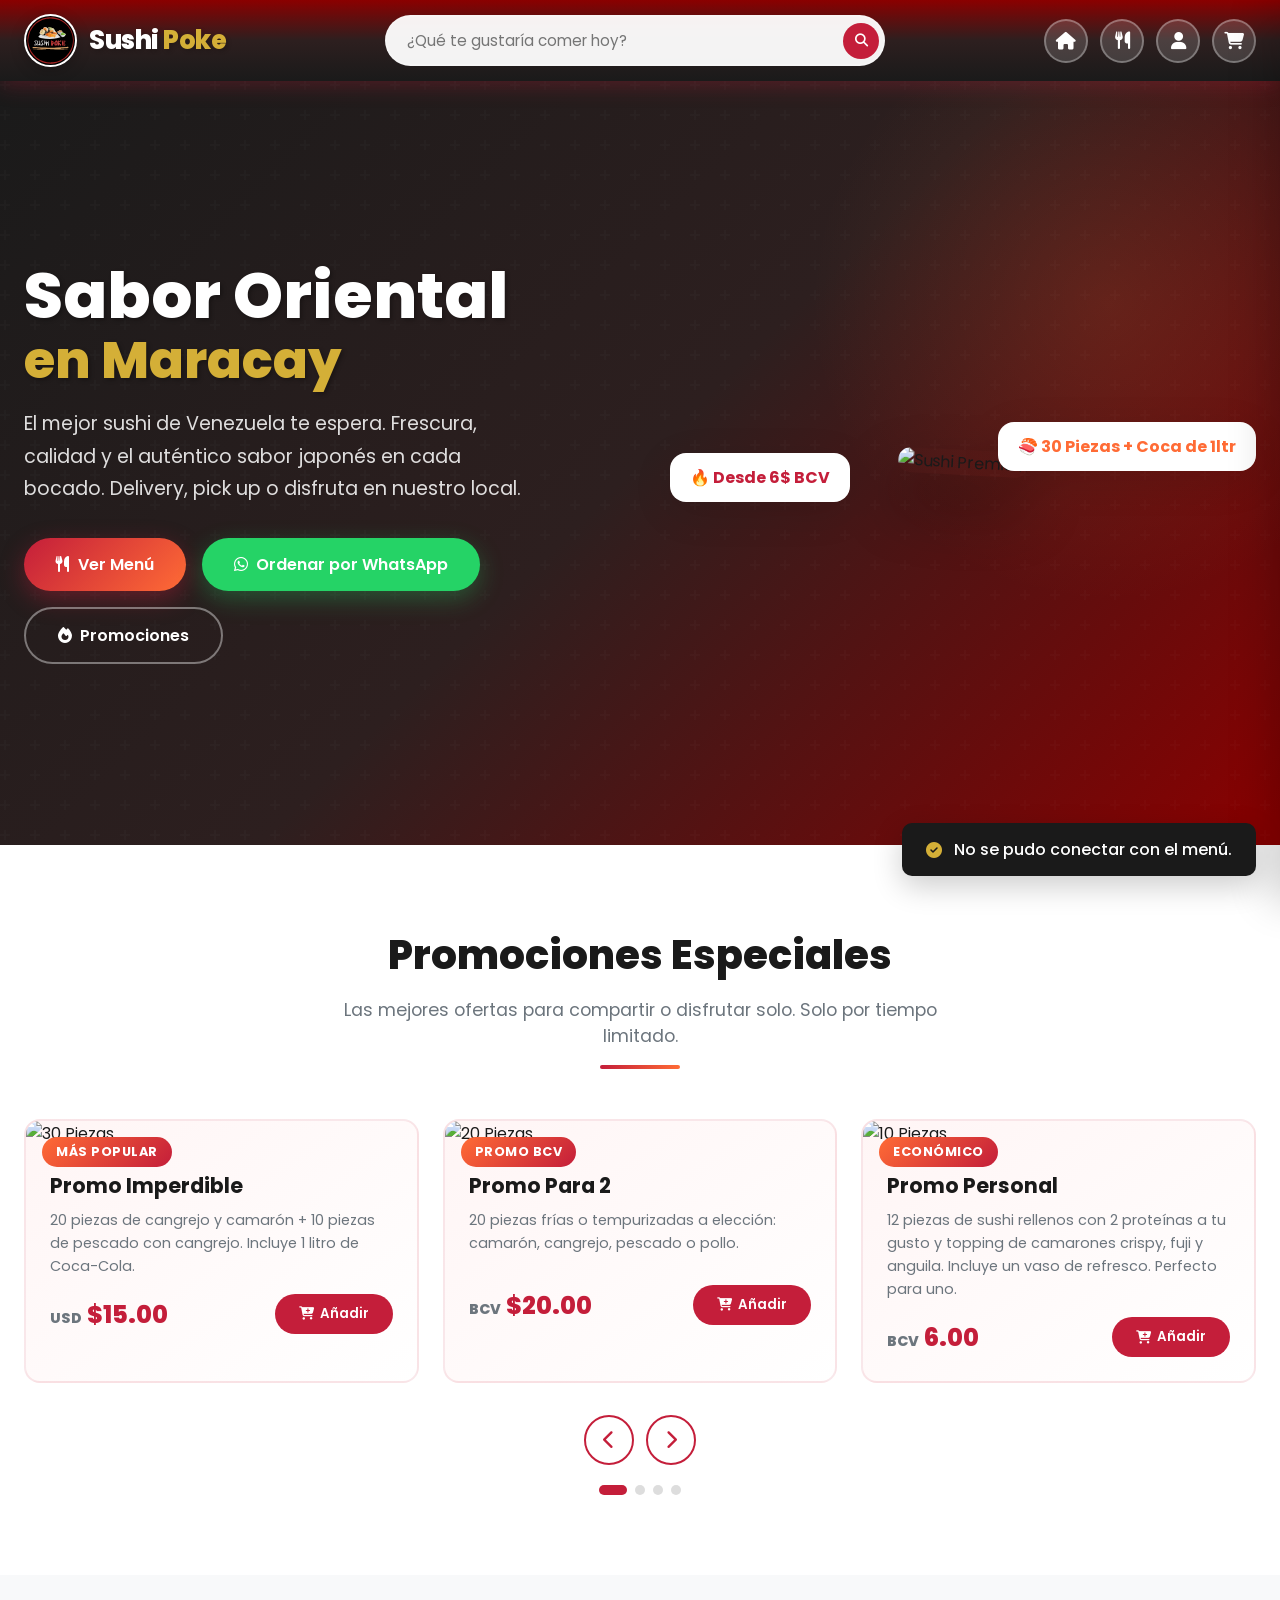
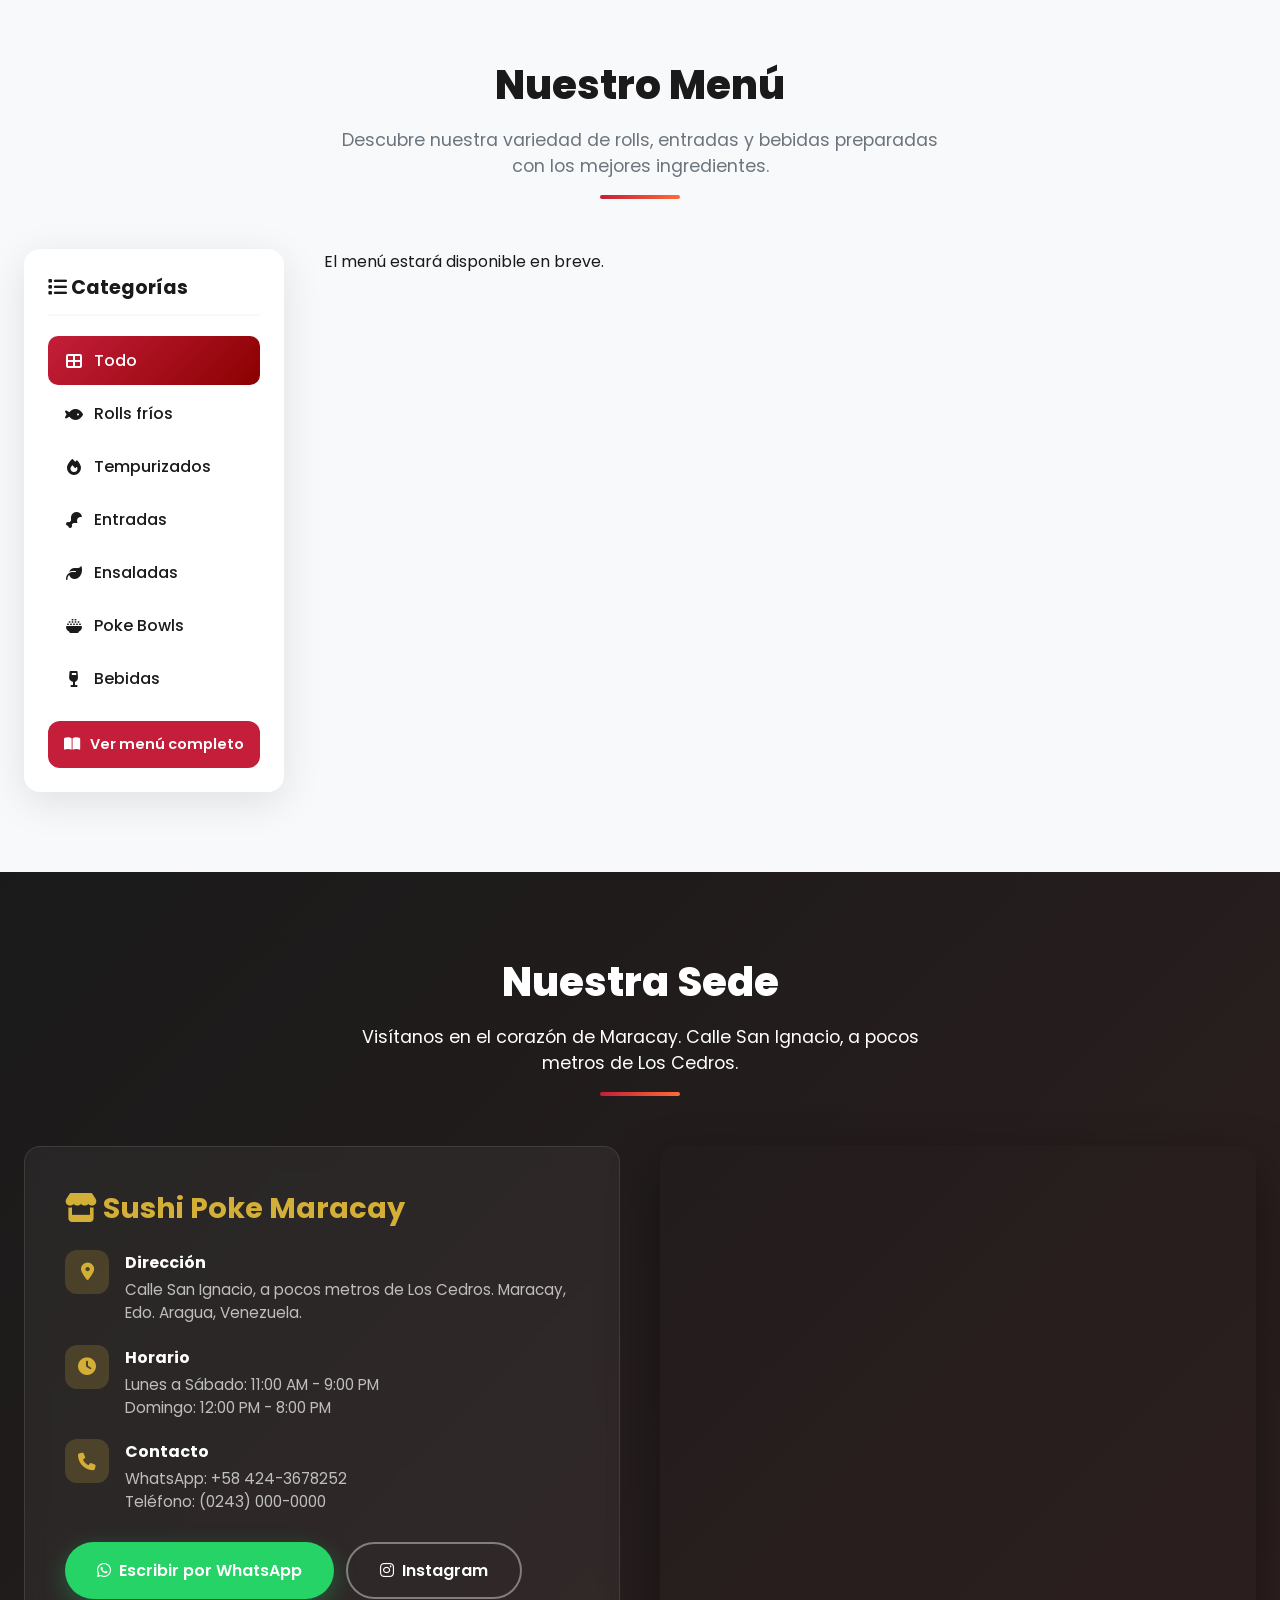
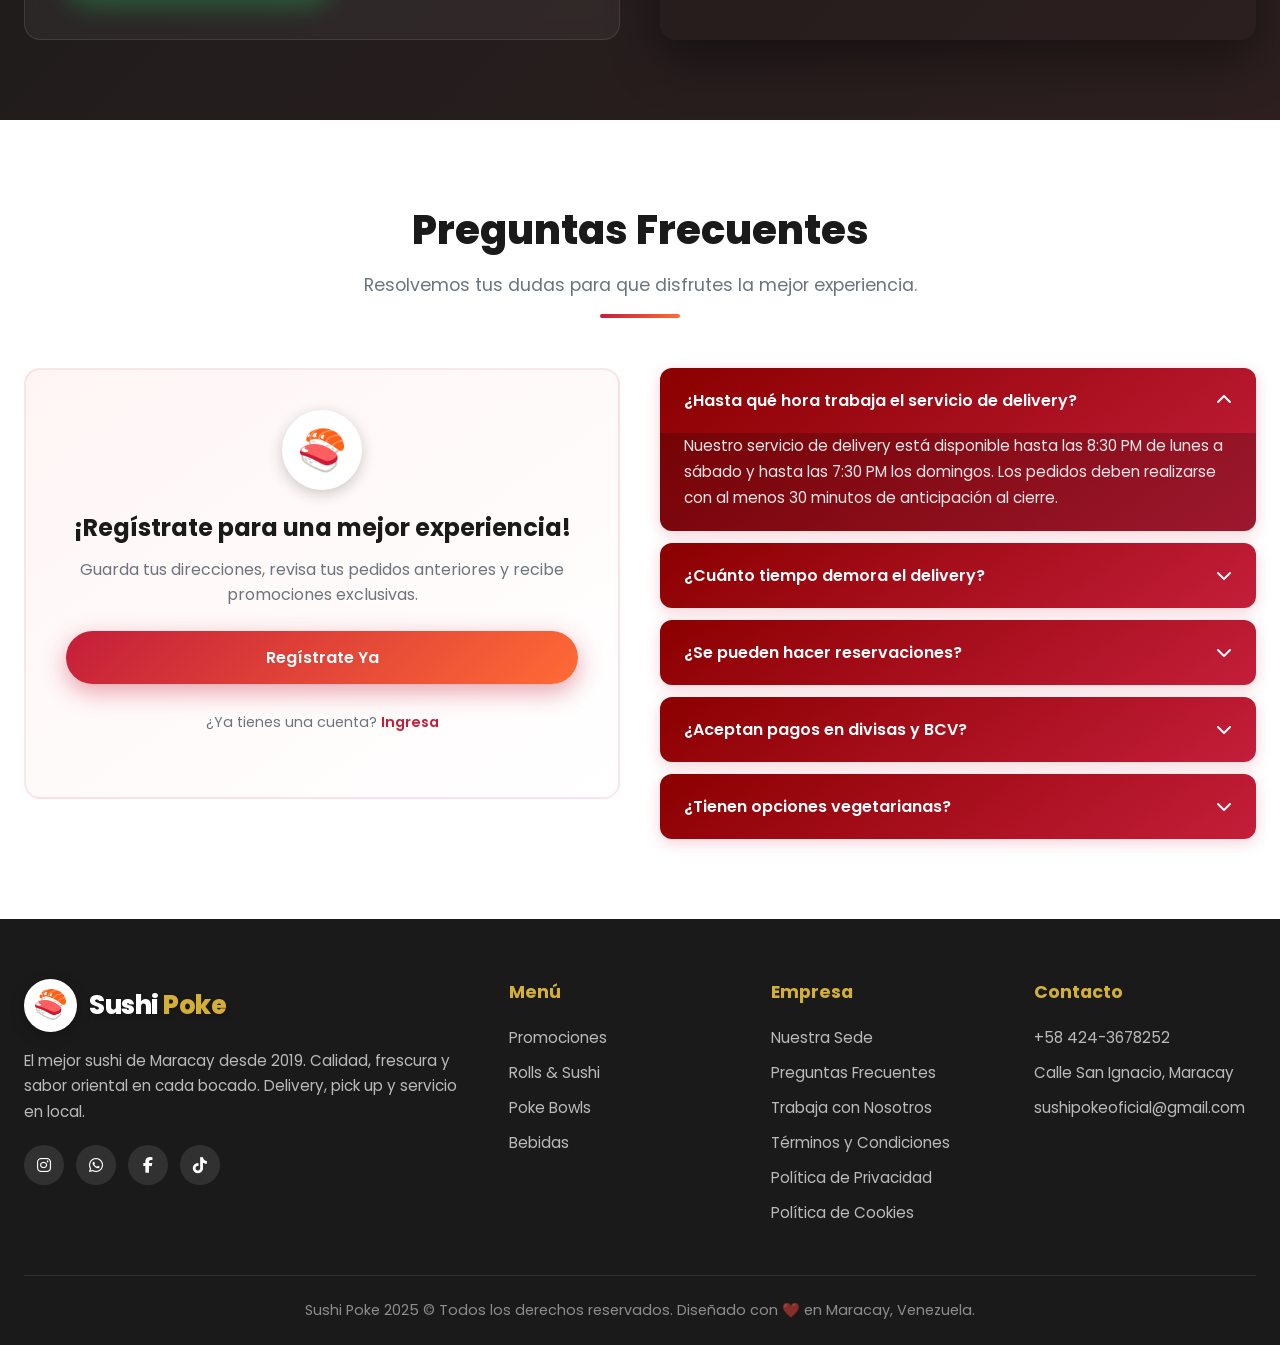
==== index.html @ 65b7ef16 "menu completo funcional" ====
<!DOCTYPE html>
<html lang="es">
<head>
    <meta charset="UTF-8">
    <meta name="viewport" content="width=device-width, initial-scale=1.0">
    <title>Sushi Poke | El mejor sushi de Maracay</title>
    <link rel="preconnect" href="https://fonts.googleapis.com">
    <link rel="shortcut icon" href="favicon_io/favicon.ico" type="image/x-icon">
    <link href="https://fonts.googleapis.com/css2?family=Poppins:wght@300;400;500;600;700;800&display=swap" rel="stylesheet">
    <link rel="stylesheet" href="https://cdnjs.cloudflare.com/ajax/libs/font-awesome/6.4.0/css/all.min.css">
    <link rel="stylesheet" href="main.css">
</head>
<body>

    <!-- Header -->
    <header class="header" id="header">
        <div class="header-container">
            <a href="#" class="logo">
                <!-- <div class="logo-icon">🍣</div> -->
                <div class="logo-icon">
                    <picture>
                        <source srcset="favicon_io/apple-touch-icon.svg" type="image/svg+xml" />
                        <img style="height: 49px; width: 49px; text-align: center; border-radius: 100%; margin-top: 12px;" src="favicon_io/apple-touch-icon.svg" alt="SushiPoke" />
                    </picture>
                </div>
                <div class="logo-text">Sushi <span>Poke</span></div>
            </a>
            <div class="search-bar">
                <input type="text" placeholder="¿Qué te gustaría comer hoy?" id="searchInput">
                <button onclick="handleSearch()"><i class="fas fa-search"></i></button>
            </div>
            <div class="nav-icons">
                <a href="#hero" class="nav-icon" title="Inicio"><i class="fas fa-home"></i></a>
                <a href="menu.html" class="nav-icon" title="Menú"><i class="fas fa-utensils"></i></a>
                <button class="nav-icon" onclick="openModal('loginModal')" title="Mi Cuenta"><i class="fas fa-user"></i></button>
                <button class="nav-icon" onclick="toggleCart()" title="Carrito">
                    <i class="fas fa-shopping-cart"></i>
                    <span class="cart-badge" id="cartBadge">0</span>
                </button>
            </div>
        </div>
    </header>

    <!-- Hero -->
    <section class="hero" id="hero">
        <div class="hero-pattern"></div>
        <div class="hero-container">
            <div class="hero-content">
                <h1>Sabor Oriental <span>en Maracay</span></h1>
                <p>El mejor sushi de Venezuela te espera. Frescura, calidad y el auténtico sabor japonés en cada bocado. Delivery, pick up o disfruta en nuestro local.</p>
                <div class="hero-buttons">
                    <a href="menu.html" class="btn btn-primary"><i class="fas fa-utensils"></i> Ver Menú</a>
                    <a href="https://wa.me/584243678252" target="_blank" class="btn btn-whatsapp"><i class="fab fa-whatsapp"></i> Ordenar por WhatsApp</a>
                    <a href="#promos" class="btn btn-outline"><i class="fas fa-fire"></i> Promociones</a>
                </div>
            </div>
            <div class="hero-image">
                <img src="https://ik.imagekit.io/ugythf2a3/SushiPoke_combos/promo-imperdible.png" alt="Sushi Premium">
                <div class="floating-badge badge-1">🔥 Desde 6$ BCV</div>
                <div class="floating-badge badge-2">🍣 30 Piezas + Coca de 1ltr</div>
            </div>
        </div>
    </section>

    <!-- Promotions -->
    <section class="section promos-section" id="promos">
        <div class="section-header fade-in">
            <h2>Promociones Especiales</h2>
            <p>Las mejores ofertas para compartir o disfrutar solo. Solo por tiempo limitado.</p>
            <div class="divider"></div>
        </div>
        <div class="promos-slider">
            <div class="promos-track" id="promosTrack">
                <div class="promo-card fade-in">
                    <span class="promo-badge">Más Popular</span>
                    <img src="https://ik.imagekit.io/ugythf2a3/SushiPoke_combos/promo-imperdible.png" alt="30 Piezas" class="promo-image">
                    <div class="promo-content">
                        <h3>Promo Imperdible</h3>
                        <p class="desc">20 piezas de cangrejo y camarón + 10 piezas de pescado con cangrejo. Incluye 1 litro de Coca-Cola.</p>
                        <div class="promo-footer">
                            <div class="promo-price"><span class="currency">USD</span> $15.00</div>
                            <button class="btn-add" onclick="addToCart('Promo Imperdible', 15, 'https://ik.imagekit.io/ugythf2a3/SushiPoke_combos/promo-imperdible.png')">
                                <i class="fas fa-cart-plus"></i> Añadir
                            </button>
                        </div>
                    </div>
                </div>
                <div class="promo-card fade-in">
                    <span class="promo-badge">Promo BCV</span>
                    <img src="https://ik.imagekit.io/ugythf2a3/SushiPoke_combos/promo-para-2-20pcs.png" alt="20 Piezas" class="promo-image">
                    <div class="promo-content">
                        <h3>Promo Para 2</h3>
                        <p class="desc">20 piezas frías o tempurizadas a elección: camarón, cangrejo, pescado o pollo.</p>
                        <div class="promo-footer">
                            <div class="promo-price"><span class="currency">BCV</span> $20.00</div>
                            <button class="btn-add" onclick="addToCart('Promo Para 2', 20, 'https://ik.imagekit.io/ugythf2a3/SushiPoke_combos/promo-para-2-20pcs.png')">
                                <i class="fas fa-cart-plus"></i> Añadir
                            </button>
                        </div>
                    </div>
                </div>
                <div class="promo-card fade-in">
                    <span class="promo-badge">Económico</span>
                    <img src="https://ik.imagekit.io/ugythf2a3/SushiPoke_combos/promo-personal.png" alt="10 Piezas" class="promo-image">
                    <div class="promo-content">
                        <h3>Promo Personal</h3>
                        <p class="desc">12 piezas de sushi rellenos con 2 proteínas a tu gusto y topping de camarones crispy, fuji y anguila. Incluye un vaso de refresco. Perfecto para uno.</p>
                        <div class="promo-footer">
                            <div class="promo-price"><span class="currency">BCV</span> 6.00</div>
                            <button class="btn-add" onclick="addToCart('Promo Personal', 6, 'https://ik.imagekit.io/ugythf2a3/SushiPoke_combos/promo-personal.png')">
                                <i class="fas fa-cart-plus"></i> Añadir
                            </button>
                        </div>
                    </div>
                </div>
                <div class="promo-card fade-in">
                    <span class="promo-badge">Nuevo</span>
                    <img src="https://ik.imagekit.io/ugythf2a3/SushiPoke_combos/promo-barco.png" alt="Poke Bowl" class="promo-image">
                    <div class="promo-content">
                        <h3>Promo Barco</h3>
                        <p class="desc">Barco de sushi de 30 roles tanto tempurizados como fríos con hilos crocantes de batata. incluye un vaso de refresco. Una explosión de sabor.</p>
                        <div class="promo-footer">
                            <div class="promo-price"><span class="currency">USD</span> $15</div>
                            <button class="btn-add" onclick="addToCart('Promo Barco', 15, 'https://ik.imagekit.io/ugythf2a3/SushiPoke_combos/promo-barco.png')">
                                <i class="fas fa-cart-plus"></i> Añadir
                            </button>
                        </div>
                    </div>
                </div>
            </div>
        </div>
        <div class="slider-controls">
            <button class="slider-btn" onclick="moveSlider(-1)"><i class="fas fa-chevron-left"></i></button>
            <button class="slider-btn" onclick="moveSlider(1)"><i class="fas fa-chevron-right"></i></button>
        </div>
        <div class="slider-dots" id="sliderDots"></div>
    </section>

    <!-- Menu -->
    <section class="section menu-section" id="menu">
        <div class="section-header fade-in">
            <h2>Nuestro Menú</h2>
            <p>Descubre nuestra variedad de rolls, entradas y bebidas preparadas con los mejores ingredientes.</p>
            <div class="divider"></div>
        </div>
        <div class="menu-layout">
            <aside class="sidebar fade-in">
                <h3><i class="fas fa-list"></i> Categorías</h3>
                <ul class="category-list">
                    <li class="active" onclick="filterCategory('all', this)"><i class="fas fa-th-large"></i> Todo</li>
                    <li onclick="filterCategory('rolls', this)"><i class="fas fa-fish"></i> Rolls fríos</li>
                    <li onclick="filterCategory('tempurizados', this)"><i class="fas fa-fire"></i> Tempurizados</li>
                    <li onclick="filterCategory('entradas', this)"><i class="fas fa-drumstick-bite"></i> Entradas</li>
                    <li onclick="filterCategory('ensaladas', this)"><i class="fas fa-leaf"></i> Ensaladas</li>
                    <li onclick="filterCategory('poke', this)"><i class="fas fa-bowl-rice"></i> Poke Bowls</li>
                    <li onclick="filterCategory('bebidas', this)"><i class="fas fa-wine-glass"></i> Bebidas</li>
                </ul>

                <a href="menu.html" class="sidebar-cta">
                    <i class="fas fa-book-open"></i>
                    <span>Ver menú completo</span>
                </a>
            </aside>

            <div class="menu-main">
                <div class="products-grid" id="productsGrid">
                    <!-- Products injected via JS -->
                </div>

                <!-- CTA: Ver menú completo -->
                <div class="menu-more" id="menuMoreWrap" hidden>
                    <p>
                        <i class="fas fa-utensils"></i>
                        <span id="menuMoreCount">Explora todas nuestras categorías y productos.</span>
                    </p>
                    <a href="menu.html" class="btn btn-primary">
                        Ver menú completo <i class="fas fa-arrow-right"></i>
                    </a>
                </div>
            </div>
        </div>
    </section>

    <!-- Location -->
    <section class="section location-section" id="location">
        <div class="section-header fade-in">
            <h2>Nuestra Sede</h2>
            <p>Visítanos en el corazón de Maracay. Calle San Ignacio, a pocos metros de Los Cedros.</p>
            <div class="divider"></div>
        </div>
        <div class="location-grid">
            <div class="location-card fade-in">
                <h3><i class="fas fa-store"></i> Sushi Poke Maracay</h3>
                <div class="location-detail">
                    <i class="fas fa-map-marker-alt"></i>
                    <div>
                        <h4>Dirección</h4>
                        <p>Calle San Ignacio, a pocos metros de Los Cedros. Maracay, Edo. Aragua, Venezuela.</p>
                    </div>
                </div>
                <div class="location-detail">
                    <i class="fas fa-clock"></i>
                    <div>
                        <h4>Horario</h4>
                        <p>Lunes a Sábado: 11:00 AM - 9:00 PM<br>Domingo: 12:00 PM - 8:00 PM</p>
                    </div>
                </div>
                <div class="location-detail">
                    <i class="fas fa-phone"></i>
                    <div>
                        <h4>Contacto</h4>
                        <p>WhatsApp: +58 424-3678252<br>Teléfono: (0243) 000-0000</p>
                    </div>
                </div>
                <div class="location-actions">
                    <a href="https://wa.me/584243678252" target="_blank" class="btn btn-whatsapp"><i class="fab fa-whatsapp"></i> Escribir por WhatsApp</a>
                    <a href="https://www.instagram.com/sushipokeoficial/" target="_blank" class="btn btn-outline"><i class="fab fa-instagram"></i> Instagram</a>
                </div>
            </div>
            <div class="map-container fade-in">
                <iframe 
                    src="https://www.google.com/maps/embed?pb=!1m18!1m12!1m3!1d3926.0!2d-67.5936!3d10.2353!2m3!1f0!2f0!3f0!3m2!1i1024!2i768!4f13.1!3m3!1m2!1s0x0%3A0x0!2zMTDCsDE0JzA3LjEiTiA2N8KwMzUnMzYuOSJX!5e0!3m2!1ses!2sve!4v1" 
                    allowfullscreen="" 
                    loading="lazy">
                </iframe>
            </div>
        </div>
    </section>

    <!-- FAQ -->
    <section class="section faq-section" id="faq">
        <div class="section-header fade-in">
            <h2>Preguntas Frecuentes</h2>
            <p>Resolvemos tus dudas para que disfrutes la mejor experiencia.</p>
            <div class="divider"></div>
        </div>
        <div class="faq-grid">
            <div class="faq-register fade-in">
                <div class="logo-icon">🍣</div>
                <h3>¡Regístrate para una mejor experiencia!</h3>
                <p>Guarda tus direcciones, revisa tus pedidos anteriores y recibe promociones exclusivas.</p>
                <button class="btn btn-primary" onclick="openModal('registerModal')">Regístrate Ya</button>
                <p style="margin-top: 16px; font-size: 0.9rem;">¿Ya tienes una cuenta? <a href="#" class="login-link" onclick="openModal('loginModal'); return false;">Ingresa</a></p>
            </div>
            <div class="faq-list">
                <div class="faq-item active">
                    <div class="faq-question" onclick="toggleFaq(this)">
                        <span>¿Hasta qué hora trabaja el servicio de delivery?</span>
                        <i class="fas fa-chevron-down"></i>
                    </div>
                    <div class="faq-answer">
                        <p>Nuestro servicio de delivery está disponible hasta las 8:30 PM de lunes a sábado y hasta las 7:30 PM los domingos. Los pedidos deben realizarse con al menos 30 minutos de anticipación al cierre.</p>
                    </div>
                </div>
                <div class="faq-item">
                    <div class="faq-question" onclick="toggleFaq(this)">
                        <span>¿Cuánto tiempo demora el delivery?</span>
                        <i class="fas fa-chevron-down"></i>
                    </div>
                    <div class="faq-answer">
                        <p>El tiempo promedio de entrega es de 30 a 50 minutos dependiendo de la zona y el tráfico. Te mantendremos informado por WhatsApp sobre el estado de tu pedido.</p>
                    </div>
                </div>
                <div class="faq-item">
                    <div class="faq-question" onclick="toggleFaq(this)">
                        <span>¿Se pueden hacer reservaciones?</span>
                        <i class="fas fa-chevron-down"></i>
                    </div>
                    <div class="faq-answer">
                        <p>Sí, aceptamos reservaciones para mesas en nuestro local. Escríbenos por WhatsApp con anticipación para asegurar tu espacio, especialmente los fines de semana.</p>
                    </div>
                </div>
                <div class="faq-item">
                    <div class="faq-question" onclick="toggleFaq(this)">
                        <span>¿Aceptan pagos en divisas y BCV?</span>
                        <i class="fas fa-chevron-down"></i>
                    </div>
                    <div class="faq-answer">
                        <p>Sí, aceptamos pagos en efectivo (USD y Bs. a tasa del día), transferencias bancarias, Zelle, Binance Pay y pago móvil. Consulta nuestras tasas actualizadas al momento de ordenar.</p>
                    </div>
                </div>
                <div class="faq-item">
                    <div class="faq-question" onclick="toggleFaq(this)">
                        <span>¿Tienen opciones vegetarianas?</span>
                        <i class="fas fa-chevron-down"></i>
                    </div>
                    <div class="faq-answer">
                        <p>Contamos con rolls vegetarianos que incluyen aguacate, pepino, zanahoria, queso crema y otros vegetales frescos. Pregunta por nuestro menú veggie al ordenar.</p>
                    </div>
                </div>
            </div>
        </div>
    </section>

    <!-- Footer -->
    <footer class="footer">
        <div class="footer-grid">
            <div class="footer-brand">
                <a href="#" class="logo">
                    <div class="logo-icon">🍣</div>
                    <div class="logo-text">Sushi <span>Poke</span></div>
                </a>
                <p>El mejor sushi de Maracay desde 2019. Calidad, frescura y sabor oriental en cada bocado. Delivery, pick up y servicio en local.</p>
                <div class="social-links">
                    <a href="https://www.instagram.com/sushipokeoficial/" target="_blank"><i class="fab fa-instagram"></i></a>
                    <a href="https://wa.me/584243678252" target="_blank"><i class="fab fa-whatsapp"></i></a>
                    <a href="#"><i class="fab fa-facebook-f"></i></a>
                    <a href="#"><i class="fab fa-tiktok"></i></a>
                </div>
            </div>
            <div class="footer-col">
                <h4>Menú</h4>
                <ul>
                    <li><a href="#promos">Promociones</a></li>
                    <li><a href="#menu">Rolls & Sushi</a></li>
                    <li><a href="#menu">Poke Bowls</a></li>
                    <li><a href="#menu">Bebidas</a></li>
                </ul>
            </div>
            <div class="footer-col">
                <h4>Empresa</h4>
                <ul>
                    <li><a href="#location">Nuestra Sede</a></li>
                    <li><a href="#faq">Preguntas Frecuentes</a></li>
                    <li><a href="#">Trabaja con Nosotros</a></li>
                    <li><a href="/terminos.html">Términos y Condiciones</a></li>
                    <li><a href="/privacidad">Política de Privacidad</a></li>
                    <li><a href="/cookies">Política de Cookies</a></li>
                </ul>
            </div>
            <div class="footer-col">
                <h4>Contacto</h4>
                <ul>
                    <li><a href="https://wa.me/584243678252" target="_blank">+58 424-3678252</a></li>
                    <li><a href="#">Calle San Ignacio, Maracay</a></li>
                    <li><a href="#">sushipokeoficial@gmail.com</a></li>
                </ul>
            </div>
        </div>
        <div class="footer-bottom">
            <p>Sushi Poke 2025 &copy; Todos los derechos reservados. Diseñado con ❤️ en Maracay, Venezuela.</p>
        </div>
    </footer>

    <!-- Cart Drawer -->
    <div class="cart-overlay" id="cartOverlay" onclick="toggleCart()"></div>
    <div class="cart-drawer" id="cartDrawer">
        <div class="cart-header">
            <h3><i class="fas fa-shopping-cart"></i> Tu Pedido</h3>
            <button class="close-cart" onclick="toggleCart()"><i class="fas fa-times"></i></button>
        </div>
        <div class="cart-items" id="cartItems">
            <div class="cart-empty">
                <i class="fas fa-shopping-basket"></i>
                <p>Tu carrito está vacío</p>
                <span style="font-size: 0.9rem;">¡Agrega algunos rolls deliciosos!</span>
            </div>
        </div>
        <div class="cart-footer" id="cartFooter" style="display: none;">
            <div class="cart-total">
                <span>Total:</span>
                <span id="cartTotal">$0.00</span>
            </div>
            <button class="btn btn-whatsapp" onclick="checkoutWithDB()">
                <i class="fab fa-whatsapp"></i> Completar pedido por WhatsApp
            </button>
        </div>
    </div>

    <!-- Login Modal -->
    <div class="modal-overlay" id="loginModal" onclick="closeModalOnOverlay(event, 'loginModal')">
        <div class="modal">
            <button class="close-modal" onclick="closeModal('loginModal')"><i class="fas fa-times"></i></button>
            <h2>Iniciar Sesión</h2>
            <p class="subtitle">Accede a tu cuenta para pedidos más rápidos</p>
            <form onsubmit="handleLogin(event)">
                <div class="form-group">
                    <label>Correo electrónico</label>
                    <input type="email" placeholder="tu@email.com" required>
                </div>
                <div class="form-group">
                    <label>Contraseña</label>
                    <input type="password" placeholder="••••••••" required>
                </div>
                <div>
                    <p style="text-align:right;margin:-8px 0 6px">
                        <a href="#" style="color:var(--primary);font-size:.85rem;font-weight:600;text-decoration:none"
                           onclick="closeModal('loginModal');openModal('recoveryModal');return false;">
                           ¿Olvidaste tu contraseña?</a>
                    </p>
                </div>
                <button type="submit" class="btn btn-primary">Ingresar</button>
            </form>
            <div class="modal-footer">
                ¿No tienes cuenta? <a href="#" onclick="switchModal('loginModal', 'registerModal')">Regístrate</a>
            </div>
        </div>
    </div>

    <!-- Register Modal -->
    <div class="modal-overlay" id="registerModal" onclick="closeModalOnOverlay(event, 'registerModal')">
        <div class="modal">
            <button class="close-modal" onclick="closeModal('registerModal')"><i class="fas fa-times"></i></button>
            <h2>Crear Cuenta</h2>
            <p class="subtitle">Únete y recibe promociones exclusivas</p>
            <form onsubmit="handleRegister(event)">
                <div class="form-group">
                    <label>Nombre completo</label>
                    <input type="text" placeholder="Juan Pérez" required>
                </div>
                <div class="form-group">
                    <label>Correo electrónico</label>
                    <input type="email" placeholder="tu@email.com" required>
                </div>
                <div class="form-group">
                    <label>Teléfono</label>
                    <input type="tel" placeholder="+58 424-0000000" required>
                </div>
                <div class="form-group">
                    <label>Contraseña</label>
                    <input type="password" placeholder="••••••••" required>
                </div>
                <button type="submit" class="btn btn-primary">Registrarme</button>
            </form>
            <div class="modal-footer">
                ¿Ya tienes cuenta? <a href="#" onclick="switchModal('registerModal', 'loginModal')">Inicia sesión</a>
            </div>
        </div>
    </div>

    <!-- Modal de Recuperación de Contraseña -->
    <div class="modal-overlay" id="recoveryModal" onclick="closeModalOnOverlay(event,'recoveryModal')">
        <div class="modal">
          <button class="close-modal" onclick="closeModal('recoveryModal')"><i class="fas fa-times"></i></button>
          <h2>Recuperar contraseña</h2>
          <p class="subtitle">Te enviaremos un enlace a tu correo</p>
          <form onsubmit="handleRecoveryRequest(event)">
            <div class="form-group">
              <label>Correo electrónico</label>
              <input type="email" placeholder="tu@email.com" required>
            </div>
            <button type="submit" class="btn btn-primary">Enviar enlace</button>
          </form>
        </div>
      </div>

    <!-- Toast Container -->
    <div class="toast-container" id="toastContainer"></div>

    <script src="js/main.js"></script>

    <script src="https://cdn.jsdelivr.net/npm/@supabase/supabase-js@2/dist/umd/supabase.min.js"></script>
<script src="js/supabase-config.js"></script>
<script src="js/auth.js"></script>
<script src="js/orders.js"></script> 
</body>
</html>
---- main.css ----
:root {
    --primary: #c41e3a;
    --primary-dark: #8b0000;
    --secondary: #1a1a1a;
    --accent: #ff6b35;
    --gold: #d4af37;
    --light: #f8f9fa;
    --white: #ffffff;
    --gray: #6c757d;
    --shadow: 0 10px 40px rgba(0,0,0,0.1);
    --shadow-hover: 0 20px 60px rgba(0,0,0,0.15);
    --radius: 16px;
    --transition: all 0.3s cubic-bezier(0.4, 0, 0.2, 1);
}

* { margin: 0; padding: 0; box-sizing: border-box; }
html { scroll-behavior: smooth; }
body {
    font-family: 'Poppins', sans-serif;
    background: var(--light);
    color: var(--secondary);
    overflow-x: hidden;
}

/* Scrollbar */
::-webkit-scrollbar { width: 8px; }
::-webkit-scrollbar-track { background: var(--light); }
::-webkit-scrollbar-thumb { background: var(--primary); border-radius: 4px; }

/* Header */
.header {
    position: fixed;
    top: 0; left: 0; right: 0;
    background: linear-gradient(0deg, var(--secondary) 0%, #2d1f1f 50%, var(--primary-dark) 100%);
    padding: 14px 0;
    z-index: 1000;
    box-shadow: 0 4px 20px rgba(196, 30, 58, 0.3);
    transition: var(--transition);
}
.header.scrolled { padding: 8px 0; }
.header-container {
    max-width: 1400px;
    margin: 0 auto;
    padding: 0 24px;
    display: flex;
    align-items: center;
    justify-content: space-between;
    gap: 20px;
}
.logo {
    display: flex;
    align-items: center;
    gap: 12px;
    text-decoration: none;
    color: var(--white);
}
.logo-icon {
    width: 53px; height: 53px;
    background: var(--white);
    border-radius: 50%;
    display: flex;
    align-items: center;
    justify-content: center;
    font-size: 28px;
    box-shadow: 0 4px 15px rgba(0,0,0,0.2);
}
.logo-text {
    font-size: 1.6rem;
    font-weight: 800;
    letter-spacing: -0.5px;
    text-shadow: 2px 2px 4px rgba(0,0,0,0.2);
}
.logo-text span { color: var(--gold); }

.search-bar {
    flex: 1;
    max-width: 500px;
    position: relative;
}
.search-bar input {
    width: 100%;
    padding: 12px 45px 12px 20px;
    border: 2px solid rgba(255,255,255,0.2);
    border-radius: 50px;
    background: rgba(255,255,255,0.95);
    font-family: 'Poppins', sans-serif;
    font-size: 0.95rem;
    outline: none;
    transition: var(--transition);
}
.search-bar input:focus {
    border-color: var(--gold);
    box-shadow: 0 0 0 4px rgba(212, 175, 55, 0.2);
}
.search-bar button {
    position: absolute;
    right: 6px;
    top: 50%;
    transform: translateY(-50%);
    background: var(--primary);
    color: white;
    border: none;
    width: 36px; height: 36px;
    border-radius: 50%;
    cursor: pointer;
    transition: var(--transition);
}
.search-bar button:hover { background: var(--primary-dark); transform: translateY(-50%) scale(1.05); }

.nav-icons {
    display: flex;
    gap: 12px;
    align-items: center;
}
.nav-icon {
    width: 44px; height: 44px;
    border-radius: 50%;
    background: rgba(255,255,255,0.15);
    border: 2px solid rgba(255,255,255,0.3);
    color: var(--white);
    display: flex;
    align-items: center;
    justify-content: center;
    font-size: 1.1rem;
    cursor: pointer;
    transition: var(--transition);
    position: relative;
    text-decoration: none;
}
.nav-icon:hover {
    background: var(--gold);
    border-color: var(--gold);
    color: var(--secondary);
    transform: translateY(-2px);
}
.cart-badge {
    position: absolute;
    top: -5px; right: -5px;
    background: var(--accent);
    color: white;
    font-size: 0.7rem;
    font-weight: 700;
    width: 20px; height: 20px;
    border-radius: 50%;
    display: flex;
    align-items: center;
    justify-content: center;
    animation: pulse 2s infinite;
}
@keyframes pulse {
    0%, 100% { transform: scale(1); }
    50% { transform: scale(1.1); }
}

/* Hero */
.hero {
    margin-top: 80px;
    min-height: 85vh;
    background: linear-gradient(135deg, var(--secondary) 0%, #2d1f1f 50%, var(--primary-dark) 100%);
    position: relative;
    overflow: hidden;
    display: flex;
    align-items: center;
}
.hero::before {
    content: '';
    position: absolute;
    top: 0; left: 0; right: 0; bottom: 0;
    background: url("data:image/svg+xml,%3Csvg width='60' height='60' viewBox='0 0 60 60' xmlns='http://www.w3.org/2000/svg'%3E%3Cg fill='none' fill-rule='evenodd'%3E%3Cg fill='%23ffffff' fill-opacity='0.03'%3E%3Cpath d='M36 34v-4h-2v4h-4v2h4v4h2v-4h4v-2h-4zm0-30V0h-2v4h-4v2h4v4h2V6h4V4h-4zM6 34v-4H4v4H0v2h4v4h2v-4h4v-2H6zM6 4V0H4v4H0v2h4v4h2V6h4V4H6z'/%3E%3C/g%3E%3C/g%3E%3C/svg%3E");
    opacity: 0.5;
}
.hero-pattern {
    position: absolute;
    right: -10%;
    top: -10%;
    width: 600px; height: 600px;
    background: radial-gradient(circle, var(--accent) 0%, transparent 70%);
    opacity: 0.15;
    border-radius: 50%;
    animation: float 6s ease-in-out infinite;
}
@keyframes float {
    0%, 100% { transform: translate(0, 0); }
    50% { transform: translate(-30px, -30px); }
}
.hero-container {
    max-width: 1400px;
    margin: 0 auto;
    padding: 0 24px;
    display: grid;
    grid-template-columns: 1fr 1fr;
    gap: 60px;
    align-items: center;
    position: relative;
    z-index: 2;
}
.hero-content h1 {
    font-size: 4rem;
    font-weight: 800;
    color: var(--white);
    line-height: 1.1;
    margin-bottom: 20px;
    text-shadow: 2px 2px 4px rgba(0,0,0,0.3);
}
.hero-content h1 span {
    color: var(--gold);
    display: block;
    font-size: 3.2rem;
}
.hero-content p {
    font-size: 1.2rem;
    color: rgba(255,255,255,0.85);
    margin-bottom: 32px;
    max-width: 500px;
    line-height: 1.7;
}
.hero-buttons {
    display: flex;
    gap: 16px;
    flex-wrap: wrap;
}
.btn {
    padding: 14px 32px;
    border-radius: 50px;
    font-family: 'Poppins', sans-serif;
    font-size: 1rem;
    font-weight: 600;
    cursor: pointer;
    transition: var(--transition);
    text-decoration: none;
    display: inline-flex;
    align-items: center;
    gap: 8px;
    border: none;
}
.btn-primary {
    background: linear-gradient(135deg, var(--primary) 0%, var(--accent) 100%);
    color: var(--white);
    box-shadow: 0 8px 25px rgba(196, 30, 58, 0.4);
}
.btn-primary:hover {
    transform: translateY(-3px);
    box-shadow: 0 12px 35px rgba(196, 30, 58, 0.5);
}
.btn-outline {
    background: transparent;
    color: var(--white);
    border: 2px solid rgba(255,255,255,0.4);
}
.btn-outline:hover {
    background: var(--white);
    color: var(--secondary);
    transform: translateY(-3px);
}
.btn-whatsapp {
    background: #25d366;
    color: white;
    box-shadow: 0 8px 25px rgba(37, 211, 102, 0.3);
}
.btn-whatsapp:hover {
    transform: translateY(-3px);
    box-shadow: 0 12px 35px rgba(37, 211, 102, 0.4);
}

.hero-image {
    position: relative;
    display: flex;
    justify-content: center;
    align-items: center;
}
.hero-image img {
    max-width: 100%;
    height: auto;
    border-radius: 30px;
    box-shadow: 0 30px 60px rgba(0,0,0,0.4);
    transform: rotate(3deg);
    transition: var(--transition);
    animation: sushiFloat 4s ease-in-out infinite;
}
@keyframes sushiFloat {
    0%, 100% { transform: rotate(3deg) translateY(0); }
    50% { transform: rotate(3deg) translateY(-15px); }
}
.hero-image:hover img { transform: rotate(0deg) scale(1.02); }
.floating-badge {
    position: absolute;
    background: var(--white);
    padding: 12px 20px;
    border-radius: 16px;
    box-shadow: var(--shadow);
    font-weight: 700;
    color: var(--primary);
    animation: floatBadge 3s ease-in-out infinite;
}
.badge-1 { top: 10%; left: 0; animation-delay: 0s; }
.badge-2 { bottom: 15%; right: 0; animation-delay: 1.5s; color: var(--accent); }
@keyframes floatBadge {
    0%, 100% { transform: translateY(0); }
    50% { transform: translateY(-10px); }
}

/* Section Styles */
.section {
    padding: 80px 24px;
    max-width: 1400px;
    margin: 0 auto;
}
.section-header {
    text-align: center;
    margin-bottom: 50px;
}
.section-header h2 {
    font-size: 2.5rem;
    font-weight: 800;
    color: var(--secondary);
    margin-bottom: 12px;
}
.section-header p {
    color: var(--gray);
    font-size: 1.1rem;
    max-width: 600px;
    margin: 0 auto;
}
.divider {
    width: 80px;
    height: 4px;
    background: linear-gradient(90deg, var(--primary), var(--accent));
    margin: 16px auto 0;
    border-radius: 2px;
}

/* Promotions / Combos */
.promos-section { background: var(--white); }
.promos-slider {
    position: relative;
    overflow: hidden;
}
.promos-track {
    display: flex;
    gap: 24px;
    transition: transform 0.5s ease;
}
.promo-card {
    min-width: calc(33.333% - 16px);
    background: linear-gradient(145deg, #fff5f5 0%, #ffffff 100%);
    border: 2px solid rgba(196, 30, 58, 0.1);
    border-radius: var(--radius);
    overflow: hidden;
    transition: var(--transition);
    position: relative;
}
.promo-card:hover {
    transform: translateY(-8px);
    box-shadow: var(--shadow-hover);
    border-color: rgba(196, 30, 58, 0.3);
}
.promo-badge {
    position: absolute;
    top: 16px; left: 16px;
    background: linear-gradient(135deg, var(--accent) 0%, var(--primary) 100%);
    color: white;
    padding: 6px 14px;
    border-radius: 20px;
    font-size: 0.8rem;
    font-weight: 700;
    z-index: 2;
    text-transform: uppercase;
    letter-spacing: 0.5px;
}
.promo-image {
    width: 100%;
    height: 220px;
    object-fit: cover;
    transition: var(--transition);
}
.promo-card:hover .promo-image { transform: scale(1.05); }
.promo-content { padding: 24px; }
.promo-content h3 {
    font-size: 1.3rem;
    font-weight: 700;
    margin-bottom: 8px;
    color: var(--secondary);
}
.promo-content .desc {
    color: var(--gray);
    font-size: 0.9rem;
    line-height: 1.6;
    margin-bottom: 16px;
    min-height: 60px;
}
.promo-footer {
    display: flex;
    justify-content: space-between;
    align-items: center;
}
.promo-price {
    font-size: 1.5rem;
    font-weight: 800;
    color: var(--primary);
}
.promo-price .currency { font-size: 0.9rem; color: var(--gray); }
.btn-add {
    background: var(--primary);
    color: white;
    border: none;
    padding: 10px 24px;
    border-radius: 25px;
    font-family: 'Poppins', sans-serif;
    font-weight: 600;
    cursor: pointer;
    transition: var(--transition);
    display: flex;
    align-items: center;
    gap: 6px;
}
.btn-add:hover {
    background: var(--primary-dark);
    transform: scale(1.05);
}
.slider-controls {
    display: flex;
    justify-content: center;
    gap: 12px;
    margin-top: 32px;
}
.slider-btn {
    width: 50px; height: 50px;
    border-radius: 50%;
    border: 2px solid var(--primary);
    background: white;
    color: var(--primary);
    font-size: 1.2rem;
    cursor: pointer;
    transition: var(--transition);
    display: flex;
    align-items: center;
    justify-content: center;
}
.slider-btn:hover {
    background: var(--primary);
    color: white;
    transform: scale(1.1);
}
.slider-dots {
    display: flex;
    justify-content: center;
    gap: 8px;
    margin-top: 20px;
}
.dot {
    width: 10px; height: 10px;
    border-radius: 50%;
    background: #ddd;
    cursor: pointer;
    transition: var(--transition);
}
.dot.active { background: var(--primary); width: 28px; border-radius: 5px; }

/* Menu Categories */
.menu-section { background: var(--light); }
.menu-layout {
    display: grid;
    grid-template-columns: 260px 1fr;
    gap: 40px;
}
.sidebar {
    background: var(--white);
    border-radius: var(--radius);
    padding: 24px;
    box-shadow: var(--shadow);
    height: fit-content;
    position: sticky;
    top: 100px;
}
.sidebar h3 {
    font-size: 1.2rem;
    margin-bottom: 20px;
    padding-bottom: 12px;
    border-bottom: 2px solid var(--light);
}
.category-list {
    list-style: none;
}
.category-list li {
    padding: 12px 16px;
    border-radius: 10px;
    cursor: pointer;
    transition: var(--transition);
    margin-bottom: 4px;
    font-weight: 500;
    display: flex;
    align-items: center;
    gap: 10px;
}
.category-list li:hover, .category-list li.active {
    background: linear-gradient(135deg, var(--primary) 0%, var(--primary-dark) 100%);
    color: white;
}
.category-list li i { width: 20px; text-align: center; }

.products-grid {
    display: grid;
    grid-template-columns: repeat(auto-fill, minmax(280px, 1fr));
    gap: 24px;
}
.product-card {
    background: var(--white);
    border-radius: var(--radius);
    overflow: hidden;
    box-shadow: var(--shadow);
    transition: var(--transition);
    position: relative;
}
.product-card:hover {
    transform: translateY(-5px);
    box-shadow: var(--shadow-hover);
}
.product-image {
    width: 100%;
    height: 200px;
    object-fit: cover;
    position: relative;
}
.product-tag {
    position: absolute;
    top: 12px; right: 12px;
    background: var(--gold);
    color: var(--secondary);
    padding: 4px 12px;
    border-radius: 20px;
    font-size: 0.75rem;
    font-weight: 700;
}
.product-info { padding: 20px; }
.product-info h4 {
    font-size: 1.1rem;
    font-weight: 700;
    margin-bottom: 6px;
}
.product-info .product-desc {
    font-size: 0.85rem;
    color: var(--gray);
    margin-bottom: 12px;
    line-height: 1.5;
}
.product-meta {
    display: flex;
    justify-content: space-between;
    align-items: center;
}
.product-price {
    font-size: 1.3rem;
    font-weight: 800;
    color: var(--primary);
}
.qty-control {
    display: flex;
    align-items: center;
    gap: 8px;
    background: var(--light);
    border-radius: 20px;
    padding: 4px;
}
.qty-btn {
    width: 28px; height: 28px;
    border-radius: 50%;
    border: none;
    background: var(--white);
    color: var(--primary);
    font-weight: 700;
    cursor: pointer;
    transition: var(--transition);
    display: flex;
    align-items: center;
    justify-content: center;
}
.qty-btn:hover { background: var(--primary); color: white; }
.qty-value { font-weight: 700; min-width: 20px; text-align: center; }

/* Location */
.location-section { background: linear-gradient(135deg, #1a1a1a 0%, #2d1f1f 100%); color: white; }
.location-section .section-header h2, .location-section .section-header p { color: white; }
.location-grid {
    display: grid;
    grid-template-columns: 1fr 1fr;
    gap: 40px;
    align-items: center;
}
.location-card {
    background: rgba(255,255,255,0.05);
    border: 1px solid rgba(255,255,255,0.1);
    border-radius: var(--radius);
    padding: 40px;
    backdrop-filter: blur(10px);
}
.location-card h3 {
    font-size: 1.8rem;
    margin-bottom: 20px;
    color: var(--gold);
}
.location-detail {
    display: flex;
    gap: 16px;
    margin-bottom: 20px;
    align-items: flex-start;
}
.location-detail i {
    width: 44px; height: 44px;
    background: rgba(212, 175, 55, 0.2);
    color: var(--gold);
    border-radius: 12px;
    display: flex;
    align-items: center;
    justify-content: center;
    font-size: 1.1rem;
    flex-shrink: 0;
}
.location-detail div h4 { font-size: 1rem; margin-bottom: 4px; }
.location-detail div p { color: rgba(255,255,255,0.7); font-size: 0.95rem; line-height: 1.5; }
.location-actions {
    display: flex;
    gap: 12px;
    margin-top: 28px;
    flex-wrap: wrap;
}
.map-container {
    border-radius: var(--radius);
    overflow: hidden;
    box-shadow: 0 20px 50px rgba(0,0,0,0.4);
    height: 100%;
    min-height: 400px;
}
.map-container iframe {
    width: 100%;
    height: 100%;
    min-height: 400px;
    border: none;
    filter: grayscale(0.3) contrast(1.1);
}

/* FAQ */
.faq-section { background: var(--white); }
.faq-grid {
    display: grid;
    grid-template-columns: 1fr 1fr;
    gap: 40px;
    align-items: start;
}
.faq-register {
    background: linear-gradient(145deg, #fff5f5, #ffffff);
    border: 2px solid rgba(196, 30, 58, 0.1);
    border-radius: var(--radius);
    padding: 40px;
    text-align: center;
    top: 100px;
}
.faq-register .logo-icon {
    width: 80px; height: 80px;
    margin: 0 auto 20px;
    font-size: 40px;
}
.faq-register h3 {
    font-size: 1.5rem;
    margin-bottom: 12px;
}
.faq-register p { color: var(--gray); margin-bottom: 24px; }
.faq-register .btn { width: 100%; justify-content: center; margin-bottom: 12px; }
.faq-register .login-link {
    color: var(--primary);
    text-decoration: none;
    font-weight: 600;
    font-size: 0.9rem;
}
.faq-register .login-link:hover { text-decoration: underline; }

.faq-list { display: flex; flex-direction: column; gap: 12px; }
.faq-item {
    background: linear-gradient(145deg, var(--primary-dark), var(--primary));
    border-radius: 12px;
    overflow: hidden;
    transition: var(--transition);
    box-shadow: 0 4px 15px rgba(196, 30, 58, 0.2);
}
.faq-question {
    padding: 20px 24px;
    display: flex;
    justify-content: space-between;
    align-items: center;
    cursor: pointer;
    color: white;
    font-weight: 600;
    font-size: 1rem;
}
.faq-question i { transition: var(--transition); }
.faq-item.active .faq-question i { transform: rotate(180deg); }
.faq-answer {
    max-height: 0;
    overflow: hidden;
    transition: max-height 0.4s ease, padding 0.4s ease;
    background: rgba(0,0,0,0.2);
}
.faq-item.active .faq-answer {
    max-height: 200px;
    padding: 0 24px 20px;
}
.faq-answer p {
    color: rgba(255,255,255,0.9);
    line-height: 1.7;
    font-size: 0.95rem;
}

/* Footer */
.footer {
    background: var(--secondary);
    color: white;
    padding: 60px 24px 24px;
}
.footer-grid {
    max-width: 1400px;
    margin: 0 auto;
    display: grid;
    grid-template-columns: 2fr 1fr 1fr 1fr;
    gap: 40px;
    margin-bottom: 40px;
}
.footer-brand .logo { margin-bottom: 16px; }
.footer-brand p {
    color: rgba(255,255,255,0.7);
    line-height: 1.7;
    font-size: 0.95rem;
}
.footer-col h4 {
    font-size: 1.1rem;
    margin-bottom: 20px;
    color: var(--gold);
}
.footer-col ul { list-style: none; }
.footer-col ul li { margin-bottom: 10px; }
.footer-col ul li a {
    color: rgba(255,255,255,0.7);
    text-decoration: none;
    transition: var(--transition);
    font-size: 0.95rem;
}
.footer-col ul li a:hover { color: var(--gold); padding-left: 4px; }
.social-links {
    display: flex;
    gap: 12px;
    margin-top: 20px;
}
.social-links a {
    width: 40px; height: 40px;
    border-radius: 50%;
    background: rgba(255,255,255,0.1);
    color: white;
    display: flex;
    align-items: center;
    justify-content: center;
    transition: var(--transition);
    text-decoration: none;
}
.social-links a:hover {
    background: var(--primary);
    transform: translateY(-3px);
}
.footer-bottom {
    max-width: 1400px;
    margin: 0 auto;
    padding-top: 24px;
    border-top: 1px solid rgba(255,255,255,0.1);
    text-align: center;
    color: rgba(255,255,255,0.5);
    font-size: 0.9rem;
}

/* Cart Drawer */
.cart-overlay {
    position: fixed;
    inset: 0;
    background: rgba(0,0,0,0.5);
    z-index: 2000;
    opacity: 0;
    visibility: hidden;
    transition: var(--transition);
}
.cart-overlay.active { opacity: 1; visibility: visible; }
.cart-drawer {
    position: fixed;
    top: 0; right: -420px;
    width: 420px;
    max-width: 100%;
    height: 100vh;
    background: white;
    z-index: 2001;
    transition: right 0.4s cubic-bezier(0.4, 0, 0.2, 1);
    display: flex;
    flex-direction: column;
    box-shadow: -10px 0 40px rgba(0,0,0,0.2);
}
.cart-drawer.active { right: 0; }
.cart-header {
    padding: 24px;
    border-bottom: 1px solid #eee;
    display: flex;
    justify-content: space-between;
    align-items: center;
}
.cart-header h3 { font-size: 1.3rem; }
.close-cart {
    width: 36px; height: 36px;
    border-radius: 50%;
    border: none;
    background: var(--light);
    cursor: pointer;
    font-size: 1.1rem;
    transition: var(--transition);
}
.close-cart:hover { background: var(--primary); color: white; }
.cart-items {
    flex: 1;
    overflow-y: auto;
    padding: 24px;
}
.cart-empty {
    text-align: center;
    padding: 40px 20px;
    color: var(--gray);
}
.cart-empty i { font-size: 3rem; margin-bottom: 16px; color: #ddd; }
.cart-item {
    display: flex;
    gap: 16px;
    padding: 16px 0;
    border-bottom: 1px solid #f0f0f0;
}
.cart-item img {
    width: 70px; height: 70px;
    border-radius: 10px;
    object-fit: cover;
}
.cart-item-info { flex: 1; }
.cart-item-info h4 { font-size: 0.95rem; margin-bottom: 4px; }
.cart-item-info .price { color: var(--primary); font-weight: 700; }
.remove-item {
    background: none;
    border: none;
    color: #ccc;
    cursor: pointer;
    font-size: 1.1rem;
    transition: var(--transition);
}
.remove-item:hover { color: var(--primary); }
.cart-footer {
    padding: 24px;
    border-top: 1px solid #eee;
    background: #fafafa;
}
.cart-total {
    display: flex;
    justify-content: space-between;
    margin-bottom: 16px;
    font-size: 1.1rem;
}
.cart-total span:last-child { font-weight: 800; color: var(--primary); font-size: 1.3rem; }
.cart-footer .btn { width: 100%; justify-content: center; }

/* Modal */
.modal-overlay {
    position: fixed;
    inset: 0;
    background: rgba(0,0,0,0.6);
    z-index: 3000;
    display: flex;
    align-items: center;
    justify-content: center;
    opacity: 0;
    visibility: hidden;
    transition: var(--transition);
    padding: 20px;
}
.modal-overlay.active { opacity: 1; visibility: visible; }
.modal {
    background: white;
    border-radius: var(--radius);
    width: 100%;
    max-width: 450px;
    padding: 40px;
    transform: scale(0.9);
    transition: transform 0.3s ease;
    position: relative;
}
.modal-overlay.active .modal { transform: scale(1); }
.modal h2 {
    text-align: center;
    margin-bottom: 8px;
    font-size: 1.5rem;
}
.modal p.subtitle {
    text-align: center;
    color: var(--gray);
    margin-bottom: 28px;
    font-size: 0.95rem;
}
.form-group { margin-bottom: 20px; }
.form-group label {
    display: block;
    margin-bottom: 6px;
    font-weight: 600;
    font-size: 0.9rem;
}
.form-group input {
    width: 100%;
    padding: 12px 16px;
    border: 2px solid #e0e0e0;
    border-radius: 10px;
    font-family: 'Poppins', sans-serif;
    font-size: 0.95rem;
    transition: var(--transition);
    outline: none;
}
.form-group input:focus { border-color: var(--primary); }
.modal .btn { width: 100%; justify-content: center; margin-top: 8px; }
.modal-footer {
    text-align: center;
    margin-top: 20px;
    font-size: 0.9rem;
    color: var(--gray);
}
.modal-footer a { color: var(--primary); text-decoration: none; font-weight: 600; }
.close-modal {
    position: absolute;
    top: 16px; right: 16px;
    width: 36px; height: 36px;
    border-radius: 50%;
    border: none;
    background: var(--light);
    cursor: pointer;
    font-size: 1.1rem;
    transition: var(--transition);
}
.close-modal:hover { background: var(--primary); color: white; }

/* Toast */
.toast-container {
    position: fixed;
    bottom: 24px;
    right: 24px;
    z-index: 4000;
    display: flex;
    flex-direction: column;
    gap: 10px;
}
.toast {
    background: var(--secondary);
    color: white;
    padding: 14px 24px;
    border-radius: 10px;
    box-shadow: 0 10px 30px rgba(0,0,0,0.2);
    display: flex;
    align-items: center;
    gap: 12px;
    transform: translateX(120%);
    transition: transform 0.4s cubic-bezier(0.4, 0, 0.2, 1);
    font-weight: 500;
}
.toast.show { transform: translateX(0); }
.toast i { color: var(--gold); }

/* Responsive */
@media (max-width: 1024px) {
    .hero-container { grid-template-columns: 1fr; text-align: center; margin-bottom: 10px; }
    .hero-content p { margin: 0 auto 32px; }
    .hero-buttons { justify-content: center; }
    .hero-image { order: -1; max-width: 500px; margin: 100px auto; }
    .menu-layout { grid-template-columns: 1fr; }
    .sidebar { position: static; }
    .promo-card { min-width: calc(50% - 12px); }
    .location-grid, .faq-grid, .footer-grid { grid-template-columns: 1fr; }
    .map-container { min-height: 300px; }
}
@media (max-width: 768px) {
    .header-container { flex-wrap: wrap; }
    .search-bar { order: 3; max-width: 100%; flex-basis: 100%; margin-top: 8px; }
    .hero { margin-top: 130px; }
    .hero-content h1 { font-size: 2.5rem; }
    .hero-content h1 span { font-size: 2rem; }
    .section-header h2 { font-size: 1.8rem; }
    .promo-card { min-width: 100%; }
    .cart-drawer { width: 100%; }
}

/* Animations */
.fade-in {
    opacity: 0;
    transform: translateY(30px);
    transition: opacity 0.6s ease, transform 0.6s ease;
}
.fade-in.visible {
    opacity: 1;
    transform: translateY(0);
}

/* Avatar de cuenta autenticada */
.sp-avatar {
    width: 100%; height: 100%;
    background: var(--gold);
    color: var(--secondary);
    border-radius: 50%;
    display: flex; align-items: center; justify-content: center;
    font-size: 0.85rem; font-weight: 800;
}

/* ============================================================
   CTA "Ver menú completo" + layout del menú en la home
   ============================================================ */

.menu-main { min-width: 0; }

/* Enlace dentro del sidebar */
.sidebar-cta {
    display: flex;
    align-items: center;
    justify-content: center;
    gap: 10px;
    margin-top: 18px;
    padding: 13px 16px;
    border-radius: 12px;
    background: var(--primary, #e63946);
    color: #fff;
    font-size: .9rem;
    font-weight: 600;
    text-decoration: none;
    transition: transform .2s ease, box-shadow .2s ease, filter .2s ease;
}
.sidebar-cta:hover {
    transform: translateY(-2px);
    box-shadow: 0 12px 24px -14px var(--primary, #e63946);
    filter: brightness(1.05);
}

/* Bloque CTA bajo la grilla */
.menu-more {
    display: flex;
    flex-direction: column;
    align-items: center;
    gap: 16px;
    margin-top: 36px;
    padding: 32px 24px;
    text-align: center;
    border-radius: 20px;
    background: linear-gradient(135deg, rgba(230, 57, 70, .07), rgba(230, 57, 70, .015));
    border: 1px dashed rgba(230, 57, 70, .35);
}
.menu-more[hidden] { display: none; }
.menu-more p {
    margin: 0;
    max-width: 540px;
    color: #555;
    font-size: .95rem;
    line-height: 1.5;
}
.menu-more p i { color: var(--primary, #e63946); margin-right: 6px; }
.menu-more .btn { padding: 14px 30px; font-size: 1rem; }
.menu-more .btn i { margin-left: 8px; transition: transform .2s ease; }
.menu-more .btn:hover i { transform: translateX(4px); }

@media (max-width: 900px) {
    .sidebar-cta { display: none; } /* en móvil el sidebar se colapsa; el CTA principal queda abajo */
}
.cart-item-placeholder {
    width: 60px;
    height: 60px;
    flex: 0 0 60px;
    display: flex;
    align-items: center;
    justify-content: center;
    background: #f2f2f2;
    border-radius: 10px;
    color: #c9c9c9;
    font-size: 1.2rem;
}
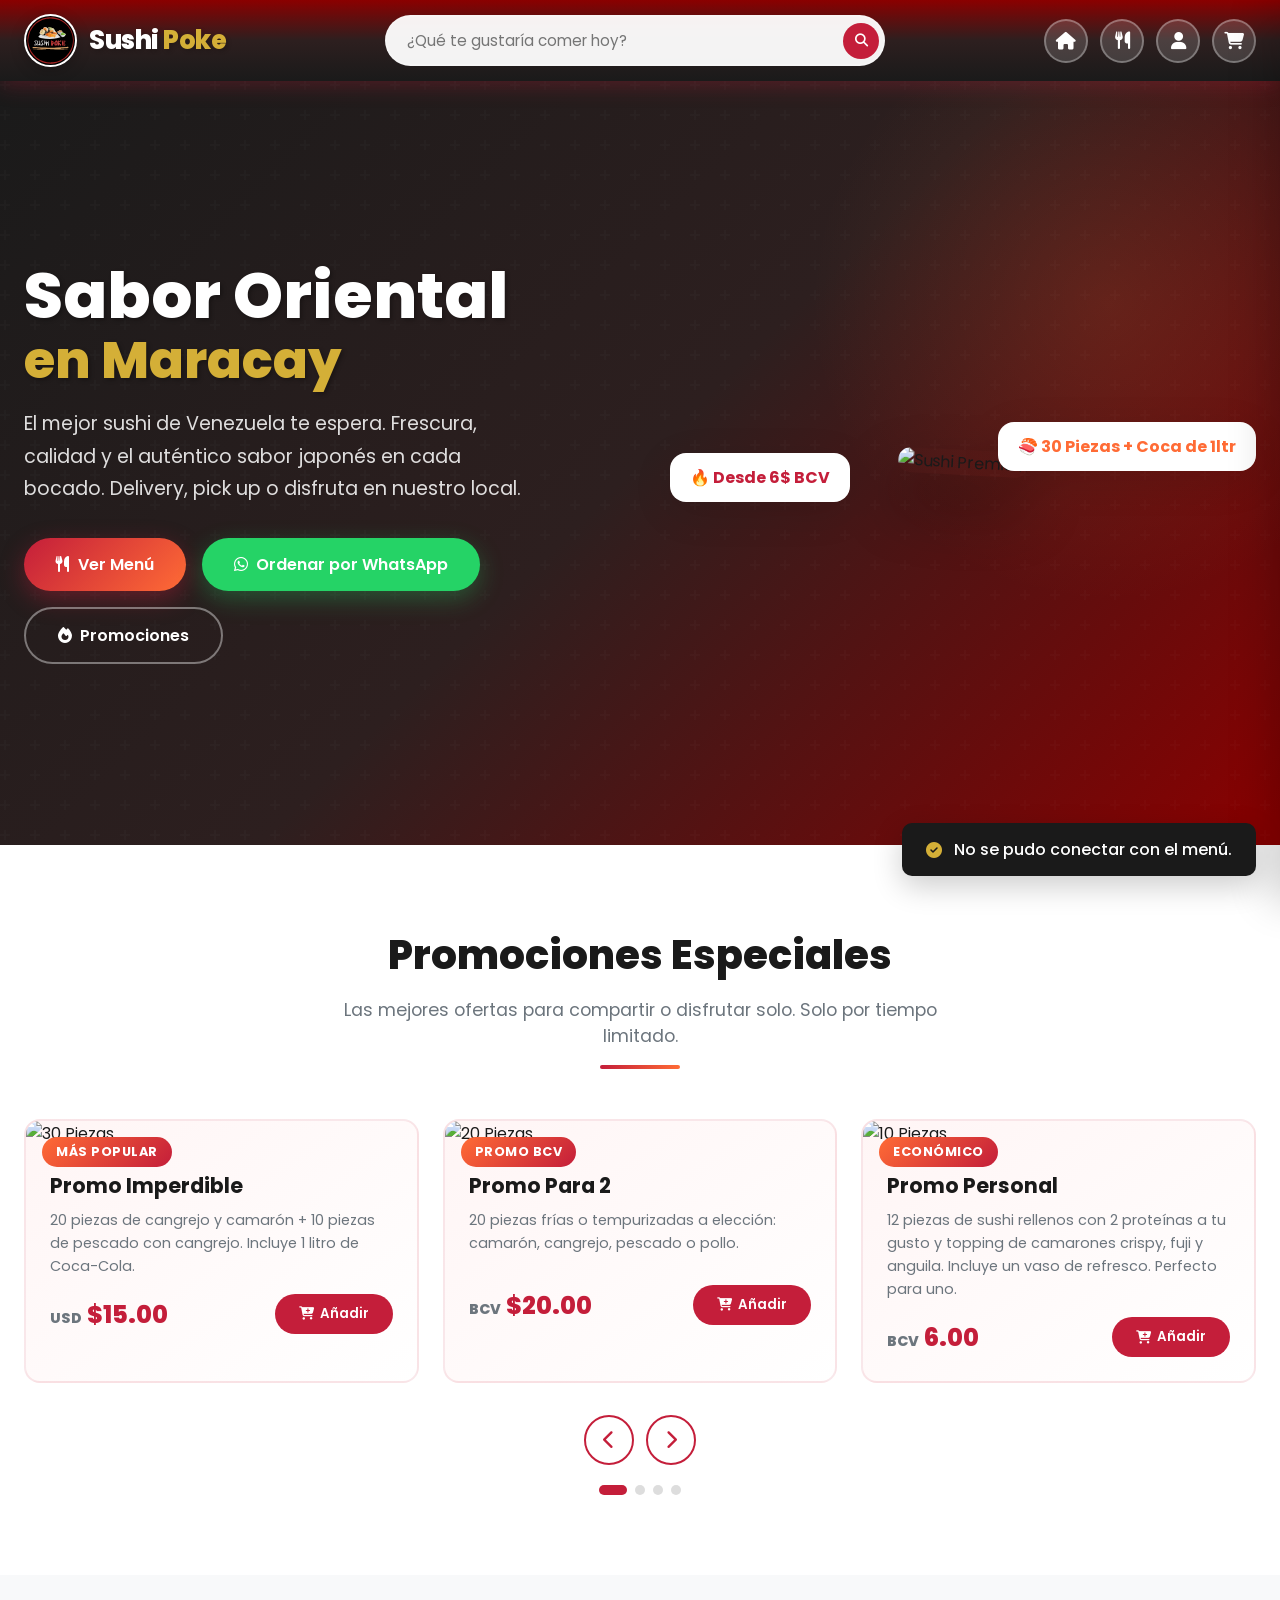
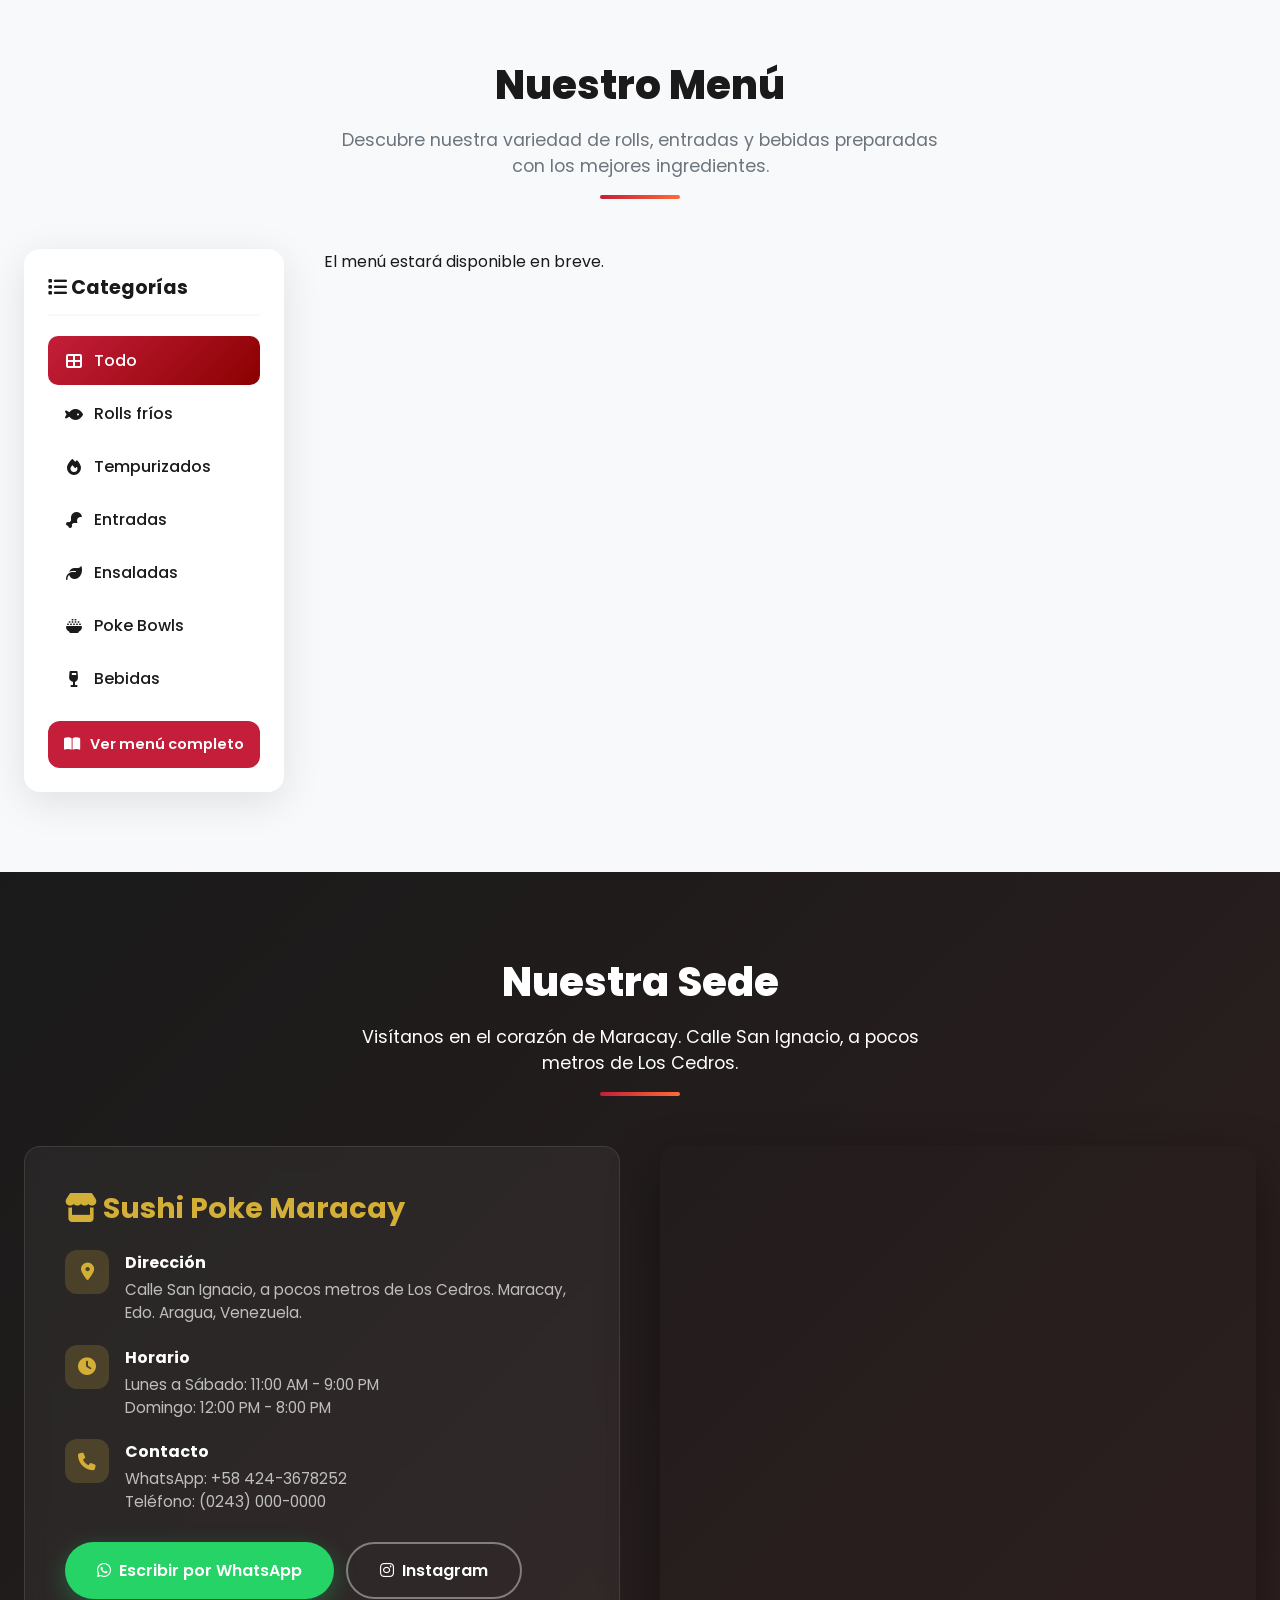
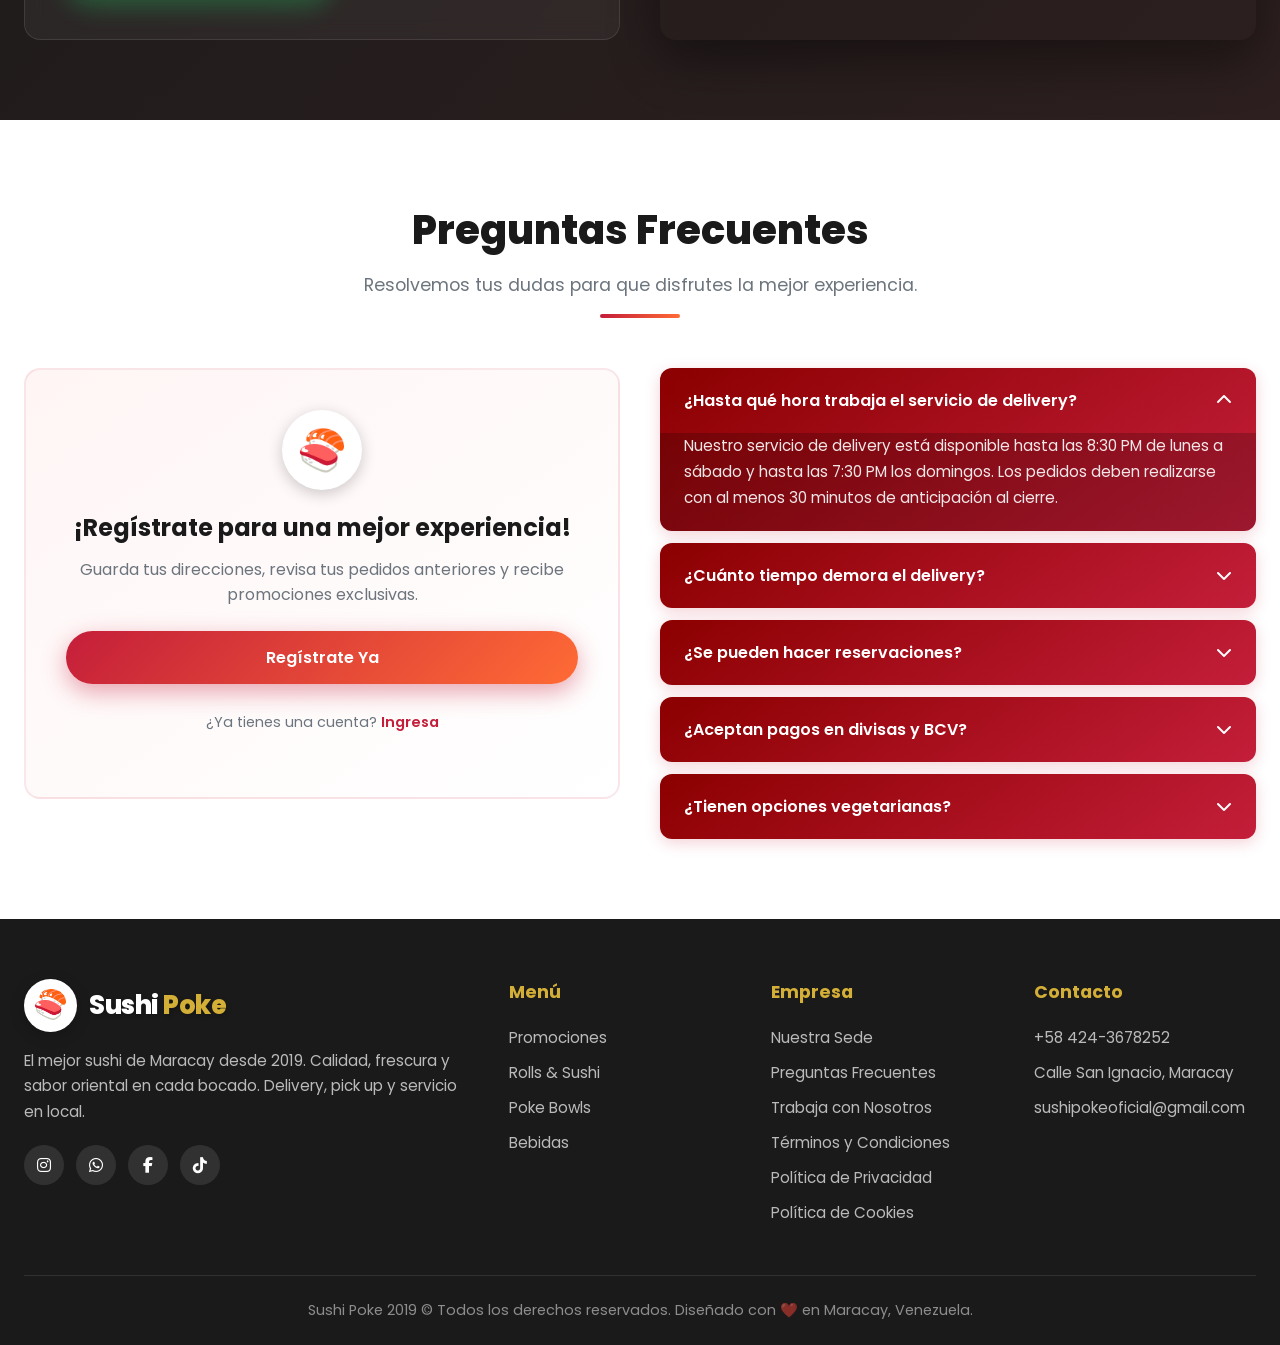
==== commit 9f278045: "Solucionado la mayoría de errores + aspectos visuales" ====
--- a/index.html
+++ b/index.html
@@ -4,8 +4,26 @@
     <meta charset="UTF-8">
     <meta name="viewport" content="width=device-width, initial-scale=1.0">
     <title>Sushi Poke | El mejor sushi de Maracay</title>
+    <meta name="description" content="El mejor sushi de Venezuela te espera. Frescura, calidad y el auténtico sabor japonés en cada bocado. Delivery, pick up o disfruta en nuestro local." />
+    <meta property="og:type" content="website"/>
+    <meta property="og:title" content="Sushi Poke Sabor Oriental - En Maracay" />
+    <meta property="og:description" content="El mejor sushi de Venezuela te espera. Frescura, calidad y el auténtico sabor japonés en cada bocado." />
+    <meta property="og:image" content="https://ik.imagekit.io/ugythf2a3/SushiPoke_combos/android-chrome-512x512.png?updatedAt=1792336447841" />
+    <meta property="og:image:alt" content="Logo de Sushi Poke Maracay" />
+    <meta property="og:image:width" content="512" />
+    <meta property="og:image:height" content="512" />
+    <meta name="twitter:card" content="summary_large_image" />
+    <meta name="twitter:image" content="favicon_io/favicon-32x32.png" />
+    <meta property="og:url" content="https://sushipoke.vercel.app" />
+    <meta property="og:site_name" content="Sushi Poke" />   
+    <meta property="og:locale" content="es_ES" />
+    <meta name="theme-color" content="#4285f4" />
+    <link rel="icon" type="image/png" sizes="32x32" href="favicon_io/favicon-32x32.png" />
+    <link rel="manifest" href="favicon_io/site.webmanifest" />
+    <link rel="apple-touch-icon" sizes="180x180" href="favicon_io/apple-touch-icon.png" />
+    <link rel="canonical" href="https://sushipoke.vercel.app" />
     <link rel="preconnect" href="https://fonts.googleapis.com">
-    <link rel="shortcut icon" href="favicon_io/favicon.ico" type="image/x-icon">
+    <link rel="shortcut icon" type="image/svg+xml" href="favicon_io/favicon.ico" type="image/x-icon">
     <link href="https://fonts.googleapis.com/css2?family=Poppins:wght@300;400;500;600;700;800&display=swap" rel="stylesheet">
     <link rel="stylesheet" href="https://cdnjs.cloudflare.com/ajax/libs/font-awesome/6.4.0/css/all.min.css">
     <link rel="stylesheet" href="main.css">
@@ -32,7 +50,7 @@
             <div class="nav-icons">
                 <a href="#hero" class="nav-icon" title="Inicio"><i class="fas fa-home"></i></a>
                 <a href="menu.html" class="nav-icon" title="Menú"><i class="fas fa-utensils"></i></a>
-                <button class="nav-icon" onclick="openModal('loginModal')" title="Mi Cuenta"><i class="fas fa-user"></i></button>
+                <button class="nav-icon" id="userNavBtn" title="Mi Cuenta"><i class="fas fa-user"></i></button>
                 <button class="nav-icon" onclick="toggleCart()" title="Carrito">
                     <i class="fas fa-shopping-cart"></i>
                     <span class="cart-badge" id="cartBadge">0</span>
@@ -218,10 +236,10 @@
                 </div>
             </div>
             <div class="map-container fade-in">
-                <iframe 
-                    src="https://www.google.com/maps/embed?pb=!1m18!1m12!1m3!1d3926.0!2d-67.5936!3d10.2353!2m3!1f0!2f0!3f0!3m2!1i1024!2i768!4f13.1!3m3!1m2!1s0x0%3A0x0!2zMTDCsDE0JzA3LjEiTiA2N8KwMzUnMzYuOSJX!5e0!3m2!1ses!2sve!4v1" 
-                    allowfullscreen="" 
-                    loading="lazy">
+                <iframe
+                    src="https://www.google.com/maps/embed?pb=!1m18!1m12!1m3!1d3926.254457846562!2d-67.5972408!3d10.241049899999998!2m3!1f0!2f0!3f0!3m2!1i1024!2i768!4f13.1!3m3!1m2!1s0x8e803d2aafa57439%3A0x7f6eb5752427c5b7!2sSushi%20Poke%20C.A!5e0!3m2!1ses!2sve!4v1792080070991!5m2!1ses!2sve"
+                    width="400" height="300" style="border:0;" allowfullscreen="" loading="lazy"
+                    referrerpolicy="strict-origin-when-cross-origin">
                 </iframe>
             </div>
         </div>
@@ -338,7 +356,7 @@
             </div>
         </div>
         <div class="footer-bottom">
-            <p>Sushi Poke 2025 &copy; Todos los derechos reservados. Diseñado con ❤️ en Maracay, Venezuela.</p>
+            <p>Sushi Poke 2019 &copy; Todos los derechos reservados. Diseñado con ❤️ en Maracay, Venezuela.</p>
         </div>
     </footer>
 
@@ -376,11 +394,18 @@
             <form onsubmit="handleLogin(event)">
                 <div class="form-group">
                     <label>Correo electrónico</label>
-                    <input type="email" placeholder="tu@email.com" required>
+                    <input type="email" placeholder="tu@email.com" autocomplete="off" required>
                 </div>
                 <div class="form-group">
                     <label>Contraseña</label>
-                    <input type="password" placeholder="••••••••" required>
+                    <input type="password" id="password" placeholder="••••••••" autocomplete="current-password" required>
+                    <button type="button" class="btn-toggle-password" id="togglePassword" aria-label="Mostrar contraseña">
+                        <!-- Icono Ojo (Oculto / Mostrar) -->
+                        <svg id="eyeIcon" viewBox="0 0 24 24">
+                            <path d="M1 12s4-8 11-8 11 8 11 8-4 8-11 8-11-8-11-8z"></path>
+                            <circle cx="12" cy="12" r="3"></circle>
+                        </svg>
+                    </button>
                 </div>
                 <div>
                     <p style="text-align:right;margin:-8px 0 6px">
@@ -431,18 +456,57 @@
     <!-- Modal de Recuperación de Contraseña -->
     <div class="modal-overlay" id="recoveryModal" onclick="closeModalOnOverlay(event,'recoveryModal')">
         <div class="modal">
-          <button class="close-modal" onclick="closeModal('recoveryModal')"><i class="fas fa-times"></i></button>
-          <h2>Recuperar contraseña</h2>
-          <p class="subtitle">Te enviaremos un enlace a tu correo</p>
-          <form onsubmit="handleRecoveryRequest(event)">
-            <div class="form-group">
-              <label>Correo electrónico</label>
-              <input type="email" placeholder="tu@email.com" required>
-            </div>
-            <button type="submit" class="btn btn-primary">Enviar enlace</button>
-          </form>
-        </div>
-      </div>
+            <button class="close-modal" onclick="closeModal('recoveryModal')"><i class="fas fa-times"></i></button>
+            <h2>Recuperar contraseña</h2>
+            <p class="subtitle">Te enviaremos un enlace a tu correo</p>
+            <form onsubmit="handleRecoveryRequest(event)">
+                <div class="form-group">
+                    <label>Correo electrónico</label>
+                    <input type="email" placeholder="tu@email.com" required>
+                </div>
+                <button type="submit" class="btn btn-primary">Enviar enlace</button>
+            </form>
+        </div>
+    </div>
+
+    <!-- Modal Perfil de Usuario -->
+    <div class="modal-overlay" id="profileModal" onclick="closeModalOnOverlay(event, 'profileModal')">
+        <div class="modal">
+            <button class="close-modal" onclick="closeModal('profileModal')"><i class="fas fa-times"></i></button>
+            <h2>Mi Perfil</h2>
+            <p class="subtitle">Actualiza tus datos y foto de perfil</p>
+    
+            <div style="text-align: center; margin-bottom: 20px;">
+                <img id="profileAvatarPreview" src="https://via.placeholder.com/100"
+                    style="width: 100px; height: 100px; border-radius: 50%; object-fit: cover; border: 3px solid var(--primary);">
+                <br><br>
+                <label for="avatarUpload" class="btn btn-outline"
+                    style="padding: 8px 16px; font-size: 0.9rem; cursor: pointer;">
+                    <i class="fas fa-camera"></i> Cambiar foto
+                </label>
+                <input type="file" id="avatarUpload" accept="image/*" style="display: none;" onchange="uploadAvatar(event)">
+            </div>
+    
+            <form onsubmit="handleUpdateProfile(event)">
+                <div class="form-group">
+                    <label>Nombre completo</label>
+                    <input type="text" id="profileName" required>
+                </div>
+                <div class="form-group">
+                    <label>Teléfono</label>
+                    <input type="tel" id="profilePhone" required>
+                </div>
+                <button type="submit" class="btn btn-primary">Guardar Cambios</button>
+            </form>
+    
+            <div class="modal-footer" style="margin-top: 20px;">
+                <button type="button" onclick="handleLogout(event)"
+                    style="background: none; border: none; color: #e63946; font-weight: bold; cursor: pointer; font-family: inherit; font-size: 1rem;">
+                    Cerrar Sesión
+                </button>
+            </div>
+        </div>
+    </div>
 
     <!-- Toast Container -->
     <div class="toast-container" id="toastContainer"></div>
@@ -450,8 +514,8 @@
     <script src="js/main.js"></script>
 
     <script src="https://cdn.jsdelivr.net/npm/@supabase/supabase-js@2/dist/umd/supabase.min.js"></script>
-<script src="js/supabase-config.js"></script>
-<script src="js/auth.js"></script>
-<script src="js/orders.js"></script> 
+    <script src="js/supabase-config.js"></script>
+    <script src="js/auth.js"></script>
+    <script src="js/orders.js"></script> 
 </body>
 </html>
--- a/main.css
+++ b/main.css
@@ -940,6 +940,35 @@
 }
 .close-modal:hover { background: var(--primary); color: white; }
 
+.btn-toggle-password {
+    position: absolute;
+    right: 50px;
+    top: 275px;
+    background: none;
+    border: none;
+    color: #a1a1a6;
+    cursor: pointer;
+    padding: 0;
+    display: flex;
+    align-items: center;
+    justify-content: center;
+    transition: color 0.2s ease;
+}
+
+.btn-toggle-password:hover {
+    color: #c9a24b;
+}
+
+.btn-toggle-password svg {
+    width: 20px;
+    height: 20px;
+    fill: none;
+    stroke: currentColor;
+    stroke-width: 2;
+    stroke-linecap: round;
+    stroke-linejoin: round;
+}
+
 /* Toast */
 .toast-container {
     position: fixed;
